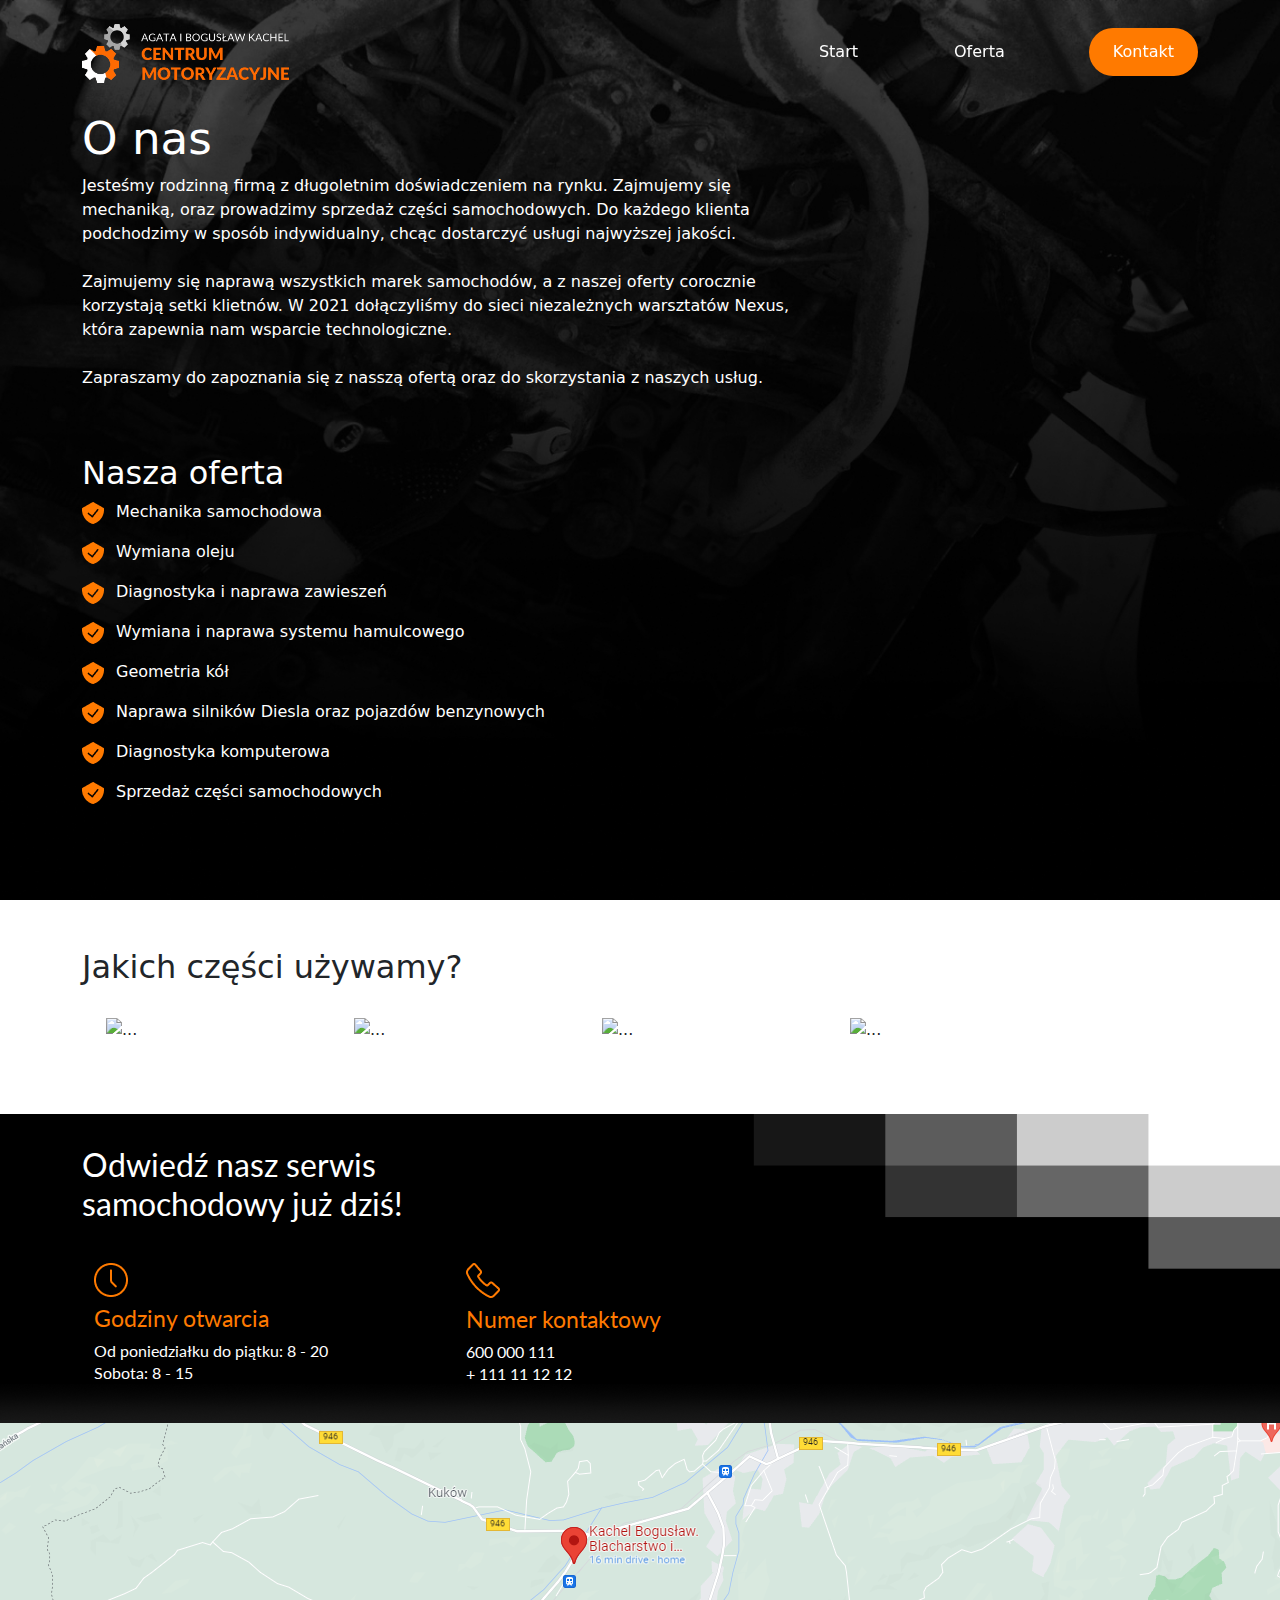
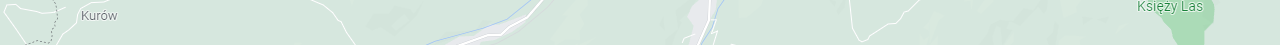
==== oferta.html @ 3b059a5d "comm" ====
<!DOCTYPE html>
<html lang="en">

<head>
    <meta charset="UTF-8" />
    <meta name="viewport" content="width=device-width. initial-scale=1.0" />
    <meta http-equiv="X-UA-Compatible" content="ie=edge" />
    <title>Welcome</title>
    <link rel="stylesheet" href="css/main.css" />
    <link rel="stylesheet" href="css/bootstrap.min.css" />
    <link rel="preconnect" href="https://fonts.googleapis.com">
    <link rel="preconnect" href="https://fonts.gstatic.com" crossorigin>
    <link rel="preconnect" href="https://fonts.googleapis.com">
    <link rel="preconnect" href="https://fonts.gstatic.com" crossorigin>
    <link href="https://fonts.googleapis.com/css2?family=Lato:wght@300;400;700;900&display=swap" rel="stylesheet">
</head>

<body>
    <!-- Start navbar-->
    <nav class="navbar fixed-top navbar-expand-lg navbar-dark p-md-3 ">
        <div class="container">
            <a class="navbar-brand" href="#"><img src="img/logo.png" alt="" width="207" height="59" class="d-inline-block align-text-top"></a>
            <button class="navbar-toggler" type="button" data-bs-toggle="collapse" data-bs-target="#navbarNav"
                aria-controls="navbarNav" aria-expanded="false" aria-label="Toggle navigation">
                <span class="navbar-toggler-icon"></span>
            </button>
            <div class="collapse navbar-collapse" id="navbarNav">
                <ul class="navbar-nav ms-auto">
                    <li class="nav-item">
                        <a class="nav-link text-white" aria-current="page" href="index.html">Start</a>
                    </li>
                    <li class="nav-item">
                        <a class="nav-link text-white" aria-current="page" href="oferta.html">Oferta</a>
                    </li>
                </ul>
                <a href="#" class="main-btn">Kontakt</a>
            </div>
        </div>
    </nav>
    <!--End navbar-->
     <!-- Start hero-->
     <section class="hero-about d-flex banner-image justify-content-center align-items-center">
      <div class="container absolut-container">
        <div class="row align-items-center">
        <div class="col-8">
                  <h1>O nas</h1>
                      <p class="">Jesteśmy rodzinną firmą z długoletnim doświadczeniem na rynku. Zajmujemy się mechaniką, 
                        oraz prowadzimy sprzedaż części samochodowych. Do każdego klienta podchodzimy w 
                        sposób indywidualny, chcąc dostarczyć usługi najwyższej jakości. <br/><br/>
                        
                        Zajmujemy się naprawą wszystkich marek samochodów, a z naszej oferty corocznie korzystają
                        setki klietnów. W 2021 dołączyliśmy do sieci niezależnych warsztatów Nexus, która zapewnia nam
                        wsparcie technologiczne.<br/><br/>
                        
                        Zapraszamy do zapoznania się z nasszą ofertą oraz do skorzystania z naszych usług.</p><br/><br/>
             
                        <div class="row"><h2 class="about">Nasza oferta</h2>
                        <ul class="about-ul">
                          <li class="info-li"><img class="info-img" src="img/trust-icon.png" alt=""><p class="info-text">Mechanika samochodowa</p></li>
                          <li class="info-li"><img class="info-img" src="img/trust-icon.png" alt=""><p class="info-text">Wymiana oleju</p></li>
                          <li class="info-li"><img class="info-img" src="img/trust-icon.png" alt=""><p class="info-text">Diagnostyka i naprawa zawieszeń </p></li>
                          <li class="info-li"><img class="info-img" src="img/trust-icon.png" alt=""><p class="info-text">Wymiana i naprawa systemu hamulcowego</p></li>
                          <li class="info-li"><img class="info-img" src="img/trust-icon.png" alt=""><p class="info-text">Geometria kół</p></li>
                          <li class="info-li"><img class="info-img" src="img/trust-icon.png" alt=""><p class="info-text">Naprawa silników Diesla oraz pojazdów benzynowych</p></li>
                          <li class="info-li"><img class="info-img" src="img/trust-icon.png" alt=""><p class="info-text">Diagnostyka komputerowa</p></li>
                          <li class="info-li"><img class="info-img" src="img/trust-icon.png" alt=""><p class="info-text">Sprzedaż części samochodowych</p></li>
                        </ul>   
                      </div> 
                    </div>    
          </div>       
      </div>
   </section>
  <!--End hero-->
     <!-- Main Content Area -->
        <section class="info bg-white">
          <div class="container py-5">
              <h2>Jakich części używamy?</h2>
              <div class="col-12">
                <div class="row">
                  <img src="img/castrol.png" class="float-left img-about d-inline-block" alt="...">
                  <img src="img/castrol.png" class="float-left img-about d-inline-block" alt="...">
                  <img src="img/castrol.png" class="float-left img-about d-inline-block" alt="...">
                  <img src="img/castrol.png" class="float-left img-about d-inline-block" alt="...">
                </div>
              </div>
          </div>
        </section>
        <section class="footer banner-image">
          <div class="container">
              <h1 class="h2-footer">Odwiedź nasz serwis <br/>
                samochodowy już dziś!</h1>
                <div class="container">
                  <div class="row">
                    <div class="col-6 col-sm-4">
                      <img src="img/time-icon.png" alt="">
                      <h3 class="h3-footer">Godziny otwarcia</h3>
                      <p class="p-footer">Od poniedziałku do piątku: 8 - 20 <br/>
                        Sobota: 8 - 15</p>
                    </div>
                    <div class="col-6 col-sm-3">
                      <img src="img/phone-icon.png" alt="">
                      <h3 class="h3-footer">Numer kontaktowy</h3>
                      <p class="p-footer">600 000 111<br/>
                        + 111 11 12 12</p>
                    </div>
                    </div>
          </div>
        </section>
        <a href="https://www.google.com/maps/dir//Kachel+Bogus%C5%82aw.+Blacharstwo+i+mechanika+samochodowa,+34-205+Stryszawa;+20b/data=!4m6!4m5!1m1!4e2!1m2!1m1!1s0x47167fbaea51a74d:0xe1f21fc1faf50eaa?sa=X&ved=2ahUKEwjrvMmQvfrzAhXG-ioKHZ1rCtQQ48ADegQIAhAU" style="display: block;" class="footer-img" alt="..."></a>
    <script src="js/bootstrap.bundle.min.js"></script>
</body>

</html>
---- css/main.css ----
body {
    font-family: 'Lato', sans-serif;
}

/* Navbar */

.navbar {
    padding: 20 0 !important;
}
.navbar .nav-item {
    margin: 0 !important;
    padding: 0 !important;
}

.navbar .nav-item .nav-link {
    color: #FFFFFF;
    font-size: 1rem;
    font-weight: normal;
    margin: 0 40px;
    padding: 0;
    transition: all .4s ease-in-out;
}

.navbar .nav-item .nav-link:hover {
    color: #BA5900 !important;
}

.navbar .main-btn {
    background-color: #FF7A00;
    text-decoration: none;
    color: #FFFFFF;
    font-size: 1rem;
    font-weight: normal;
    padding: 12px 24px;
    border-radius: 24px;
    display: inline-block;
    margin-left: 36px;
    transition: all .4s ease-in-out;
}

.navbar .main-btn:hover {
    background: #BA5900;
}


/* Hero */
.hero {
    height: 100vh;
    background: url(bg2.jpg);
    background-position: center;
    background-repeat: no-repeat;
    background-size: cover;
    position: relative;
    margin:auto;
}

.hero, .hero-about h1 {
    color:white;
    font-size: 2.827rem;
}

.hero, .hero-about h3 {
    font-size: 1.414rem;
    color:#FFFFFF;
    font-weight: 400;
}

.hero .main-btn {
    background-color: #FF7A00;
    text-decoration: none;
    color: #FFFFFF;
    font-size: 1rem;
    font-weight: normal;
    padding: 12px 24px;
    border-radius: 24px;
    margin-top: 40px;
    display: inline-block;
    transition: all .4s ease-in-out;
}

.hero .main-btn:hover {
    background: #BA5900;
}

.hero .secondary-btn {
    background-color: #5448C8;
    text-decoration: none;
    color: #FFFFFF;
    font-size: 1rem;
    font-weight: normal;
    padding: 12px 24px;
    border-radius: 24px;
    margin-top: 40px;
    display: inline-block;
    transition: all .4s ease-in-out;
    margin-left: 32px;
}

.hero .secondary-btn:hover {
    background: #3D3492;
}

.container-lg .black {
    background-color: black;
}

/* About */

.about .about-box {
    text-align: center;
    margin-top: 32px;
    margin-bottom: 40px;
}

.bg-black {
    background-color: #000000;
}
.about-img {
    margin-bottom: 24px;
}

.about-box-text {
    color: #FFFFFF;
}
.info .info-ul {
    list-style-type: none;
    margin-top: 16px;
}

.li-info {
    list-style-type: none;
    align-items: center;
}

.info-text {
    margin-left: 12px;
    display: inline-block;
}

.info-img {
    vertical-align: text-top;
}


.info .main-btn {
    background-color: #FF7A00;
    text-decoration: none;
    color: #FFFFFF;
    font-size: 1rem;
    font-weight: normal;
    padding: 12px 24px;
    border-radius: 24px;
    display: inline-block;
    margin-top: 16px;
    transition: all .4s ease-in-out;
}

.info .main-btn:hover {
    background: #BA5900;
}


/* Footer */

.footer {
        background: url(footer-bg.jpg);
        background-size: cover;
        height: 30vh;
        
    }

.footer .h2-footer {
    padding-top: 32px;
    padding-bottom: 32px;
    color: #FFFFFF;
    font-weight: 400;
    font-family: Lato;
    font-size: 1.999rem;
}

.footer .h3-footer {
    padding-top: 8px;
    color: #FF7A00;
    font-size: 1.414rem;
    font-weight: 400;
    font-family: Lato;
}

.footer .p-footer {
    font-family: Lato;
    font-style: normal;
    font-weight: normal;
    font-size: 1rem;
    line-height: 22px;
    color:#FFFFFF
}

.footer-img {
    background-image: url(map.png);
    background-color: black;
    position: relative;
    height: 29vh;
    background-repeat: no-repeat;
    background-position: center;
    position: relative;
    margin:auto;
    clear:both;
}

/* About page */

.hero-about {
    min-height: 100vh;
    background: url(bg-about.jpg);
    background-position: center;
    background-repeat: no-repeat;
    background-size: cover;
    position: relative;
    margin:auto;
}

.hero-about p {
    color:#FFFFFF
}

.row-about {
    position: absolute;
    top: 25%;
    left: auto;
    z-index: 3;
    text-align: left;
    width: 100%;
}

.hero-about h2 {
    font-size: 1.999rem;
    color:#FFFFFF;
    font-weight: 400;
}

.about-ul {
        list-style-type: none;
        margin-top: 16px;
        color: white; 
}

.info .about {
    color: white;

}

.bg-black-about {
    background-color: #000000;
    position: relative;
}

.img-about {
    max-width: 200px !important;
    margin: 24px !important;
}

.absolut-container {
   margin-top: 80px;
}
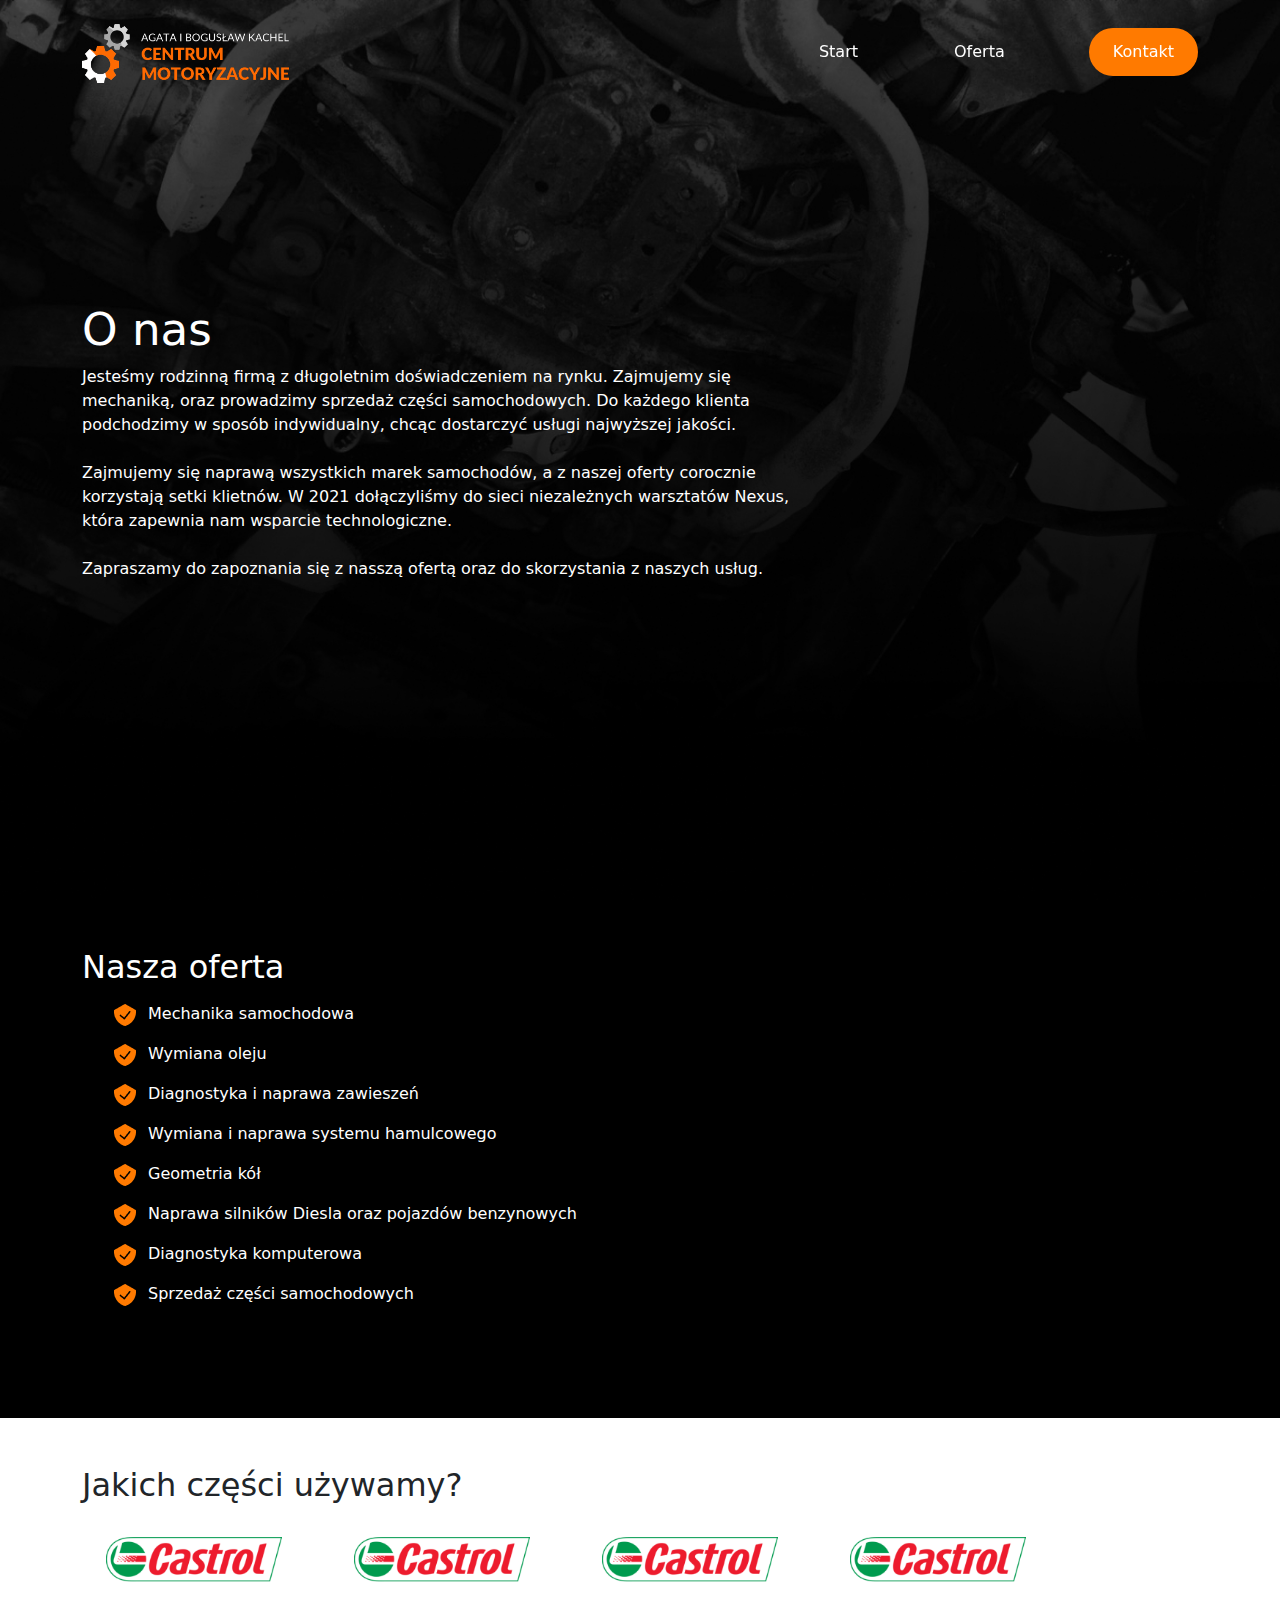
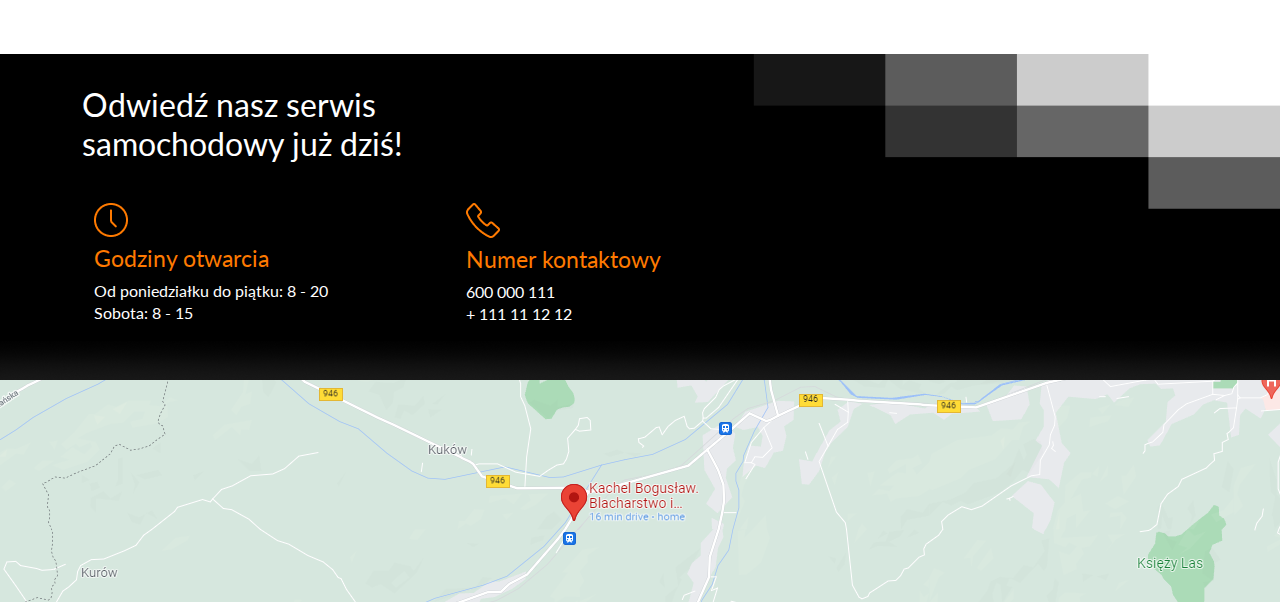
==== commit ad013b87: "Update oferta.html" ====
--- a/oferta.html
+++ b/oferta.html
@@ -40,9 +40,9 @@
     <!--End navbar-->
      <!-- Start hero-->
      <section class="hero-about d-flex banner-image justify-content-center align-items-center">
-      <div class="container absolut-container">
-        <div class="row align-items-center">
-        <div class="col-8">
+      <div class="container">
+        <div class="col-sm-8">
+          <div class="row ">
                   <h1>O nas</h1>
                       <p class="">Jesteśmy rodzinną firmą z długoletnim doświadczeniem na rynku. Zajmujemy się mechaniką, 
                         oraz prowadzimy sprzedaż części samochodowych. Do każdego klienta podchodzimy w 
@@ -53,25 +53,27 @@
                         wsparcie technologiczne.<br/><br/>
                         
                         Zapraszamy do zapoznania się z nasszą ofertą oraz do skorzystania z naszych usług.</p><br/><br/>
-             
-                        <div class="row"><h2 class="about">Nasza oferta</h2>
-                        <ul class="about-ul">
-                          <li class="info-li"><img class="info-img" src="img/trust-icon.png" alt=""><p class="info-text">Mechanika samochodowa</p></li>
-                          <li class="info-li"><img class="info-img" src="img/trust-icon.png" alt=""><p class="info-text">Wymiana oleju</p></li>
-                          <li class="info-li"><img class="info-img" src="img/trust-icon.png" alt=""><p class="info-text">Diagnostyka i naprawa zawieszeń </p></li>
-                          <li class="info-li"><img class="info-img" src="img/trust-icon.png" alt=""><p class="info-text">Wymiana i naprawa systemu hamulcowego</p></li>
-                          <li class="info-li"><img class="info-img" src="img/trust-icon.png" alt=""><p class="info-text">Geometria kół</p></li>
-                          <li class="info-li"><img class="info-img" src="img/trust-icon.png" alt=""><p class="info-text">Naprawa silników Diesla oraz pojazdów benzynowych</p></li>
-                          <li class="info-li"><img class="info-img" src="img/trust-icon.png" alt=""><p class="info-text">Diagnostyka komputerowa</p></li>
-                          <li class="info-li"><img class="info-img" src="img/trust-icon.png" alt=""><p class="info-text">Sprzedaż części samochodowych</p></li>
-                        </ul>   
-                      </div> 
-                    </div>    
+             </div>     
           </div>       
       </div>
    </section>
   <!--End hero-->
      <!-- Main Content Area -->
+     <section class="info bg-black-about">
+      <div class="container-lg px-6 py-5">
+          <h2 class="about">Nasza oferta</h2>
+        <ul class="about-ul">
+          <li class="info-li"><img class="info-img" src="img/trust-icon.png" alt=""><p class="info-text">Mechanika samochodowa</p></li>
+          <li class="info-li"><img class="info-img" src="img/trust-icon.png" alt=""><p class="info-text">Wymiana oleju</p></li>
+          <li class="info-li"><img class="info-img" src="img/trust-icon.png" alt=""><p class="info-text">Diagnostyka i naprawa zawieszeń </p></li>
+          <li class="info-li"><img class="info-img" src="img/trust-icon.png" alt=""><p class="info-text">Wymiana i naprawa systemu hamulcowego</p></li>
+          <li class="info-li"><img class="info-img" src="img/trust-icon.png" alt=""><p class="info-text">Geometria kół</p></li>
+          <li class="info-li"><img class="info-img" src="img/trust-icon.png" alt=""><p class="info-text">Naprawa silników Diesla oraz pojazdów benzynowych</p></li>
+          <li class="info-li"><img class="info-img" src="img/trust-icon.png" alt=""><p class="info-text">Diagnostyka komputerowa</p></li>
+          <li class="info-li"><img class="info-img" src="img/trust-icon.png" alt=""><p class="info-text">Sprzedaż części samochodowych</p></li>
+        </ul>
+      </div>
+     </section>
         <section class="info bg-white">
           <div class="container py-5">
               <h2>Jakich części używamy?</h2>
--- a/css/main.css
+++ b/css/main.css
@@ -165,7 +165,7 @@
 .footer {
         background: url(footer-bg.jpg);
         background-size: cover;
-        height: 30vh;
+        min-height: 30vh;
         
     }
 
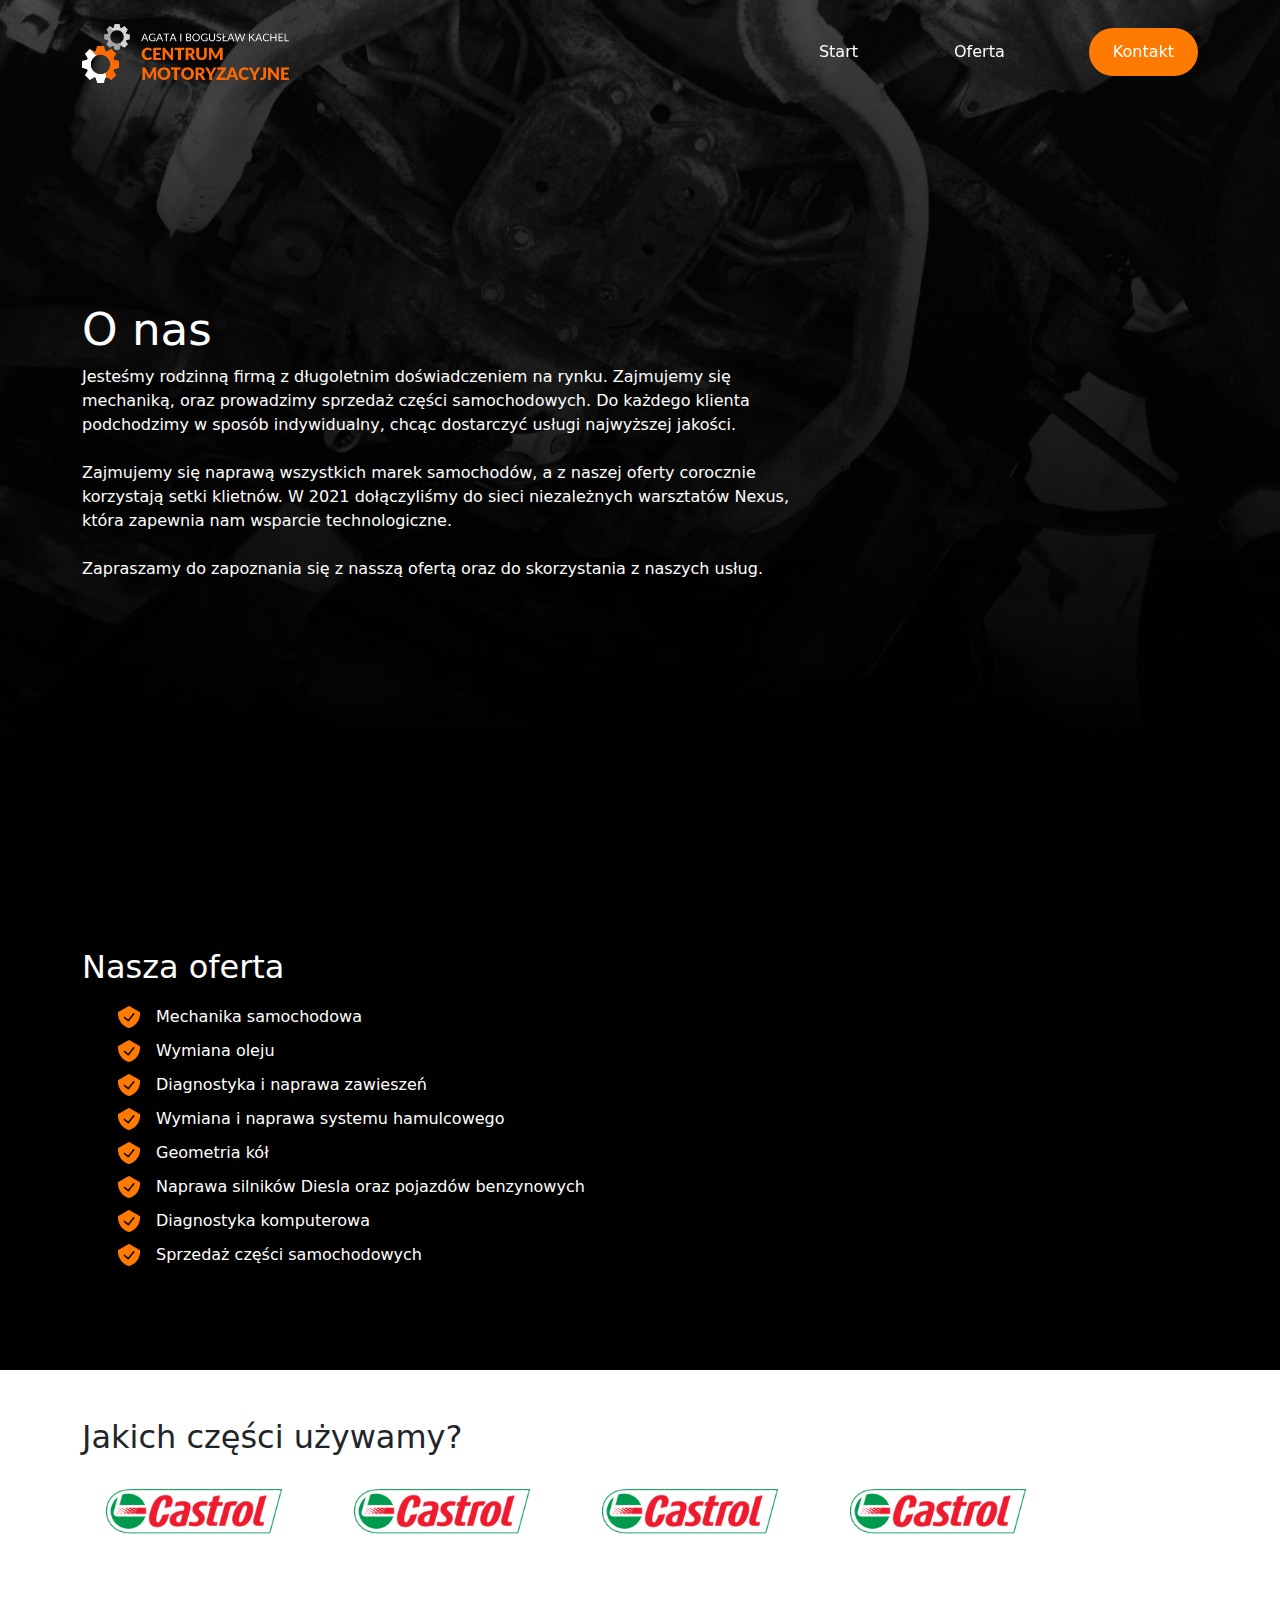
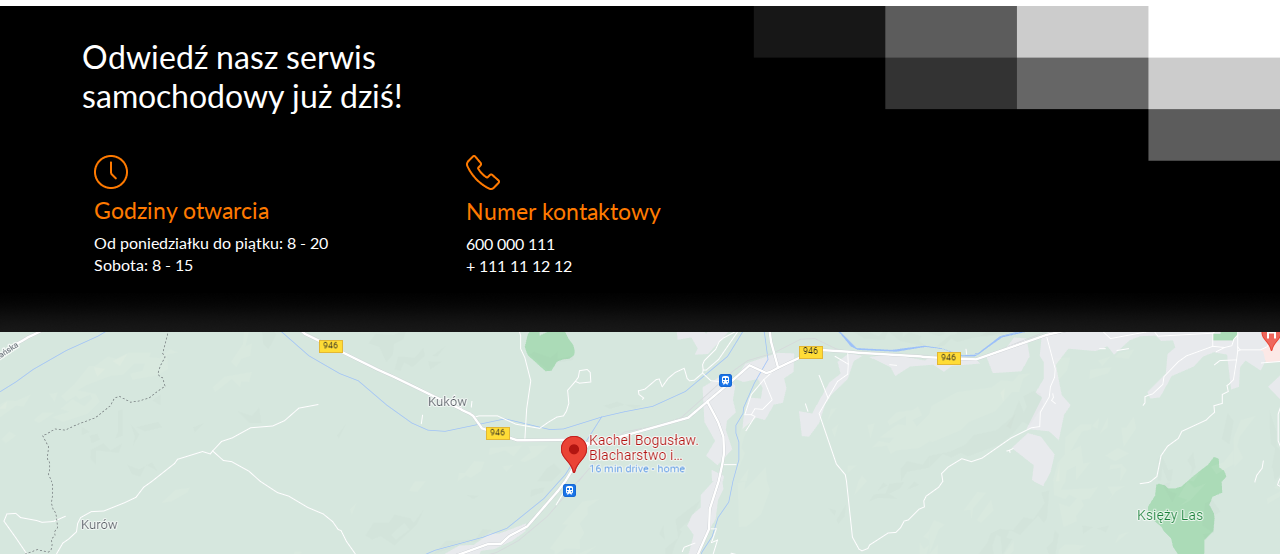
==== commit b1258331: "c" ====
--- a/oferta.html
+++ b/oferta.html
@@ -106,9 +106,10 @@
                         + 111 11 12 12</p>
                     </div>
                     </div>
+                    </div>
           </div>
         </section>
-        <a href="https://www.google.com/maps/dir//Kachel+Bogus%C5%82aw.+Blacharstwo+i+mechanika+samochodowa,+34-205+Stryszawa;+20b/data=!4m6!4m5!1m1!4e2!1m2!1m1!1s0x47167fbaea51a74d:0xe1f21fc1faf50eaa?sa=X&ved=2ahUKEwjrvMmQvfrzAhXG-ioKHZ1rCtQQ48ADegQIAhAU" style="display: block;" class="footer-img" alt="..."></a>
+        <a href="https://www.google.com/maps/dir//Kachel+Bogus%C5%82aw.+Blacharstwo+i+mechanika+samochodowa,+34-205+Stryszawa;+20b/data=!4m6!4m5!1m1!4e2!1m2!1m1!1s0x47167fbaea51a74d:0xe1f21fc1faf50eaa?sa=X&ved=2ahUKEwjrvMmQvfrzAhXG-ioKHZ1rCtQQ48ADegQIAhAU" style="display: block;" class="footer-img"></a>
     <script src="js/bootstrap.bundle.min.js"></script>
 </body>
 
--- a/css/main.css
+++ b/css/main.css
@@ -127,18 +127,19 @@
     margin-top: 16px;
 }
 
-.li-info {
+.info-li {
     list-style-type: none;
     align-items: center;
+    padding-bottom: 4px;
 }
 
 .info-text {
     margin-left: 12px;
-    display: inline-block;
+    display: inline;
 }
 
 .info-img {
-    vertical-align: text-top;
+    padding: 4px;
 }
 
 
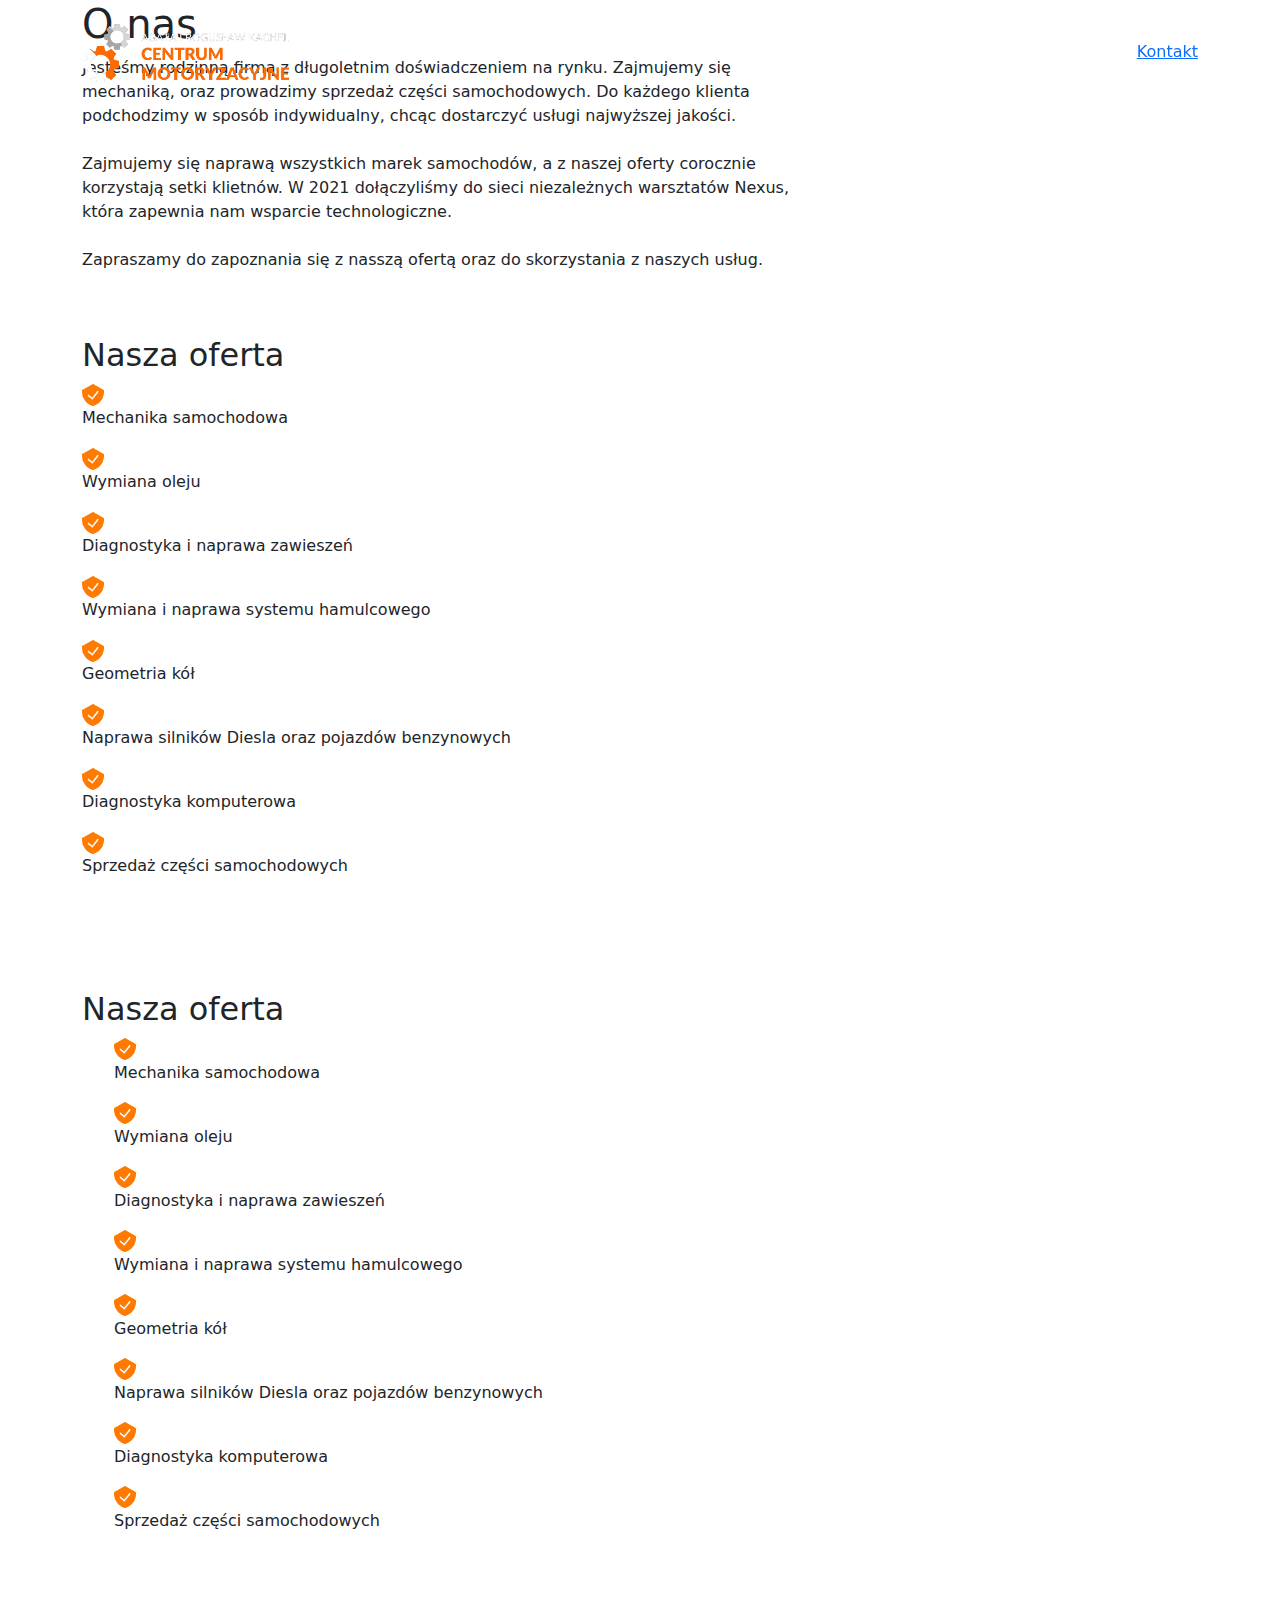
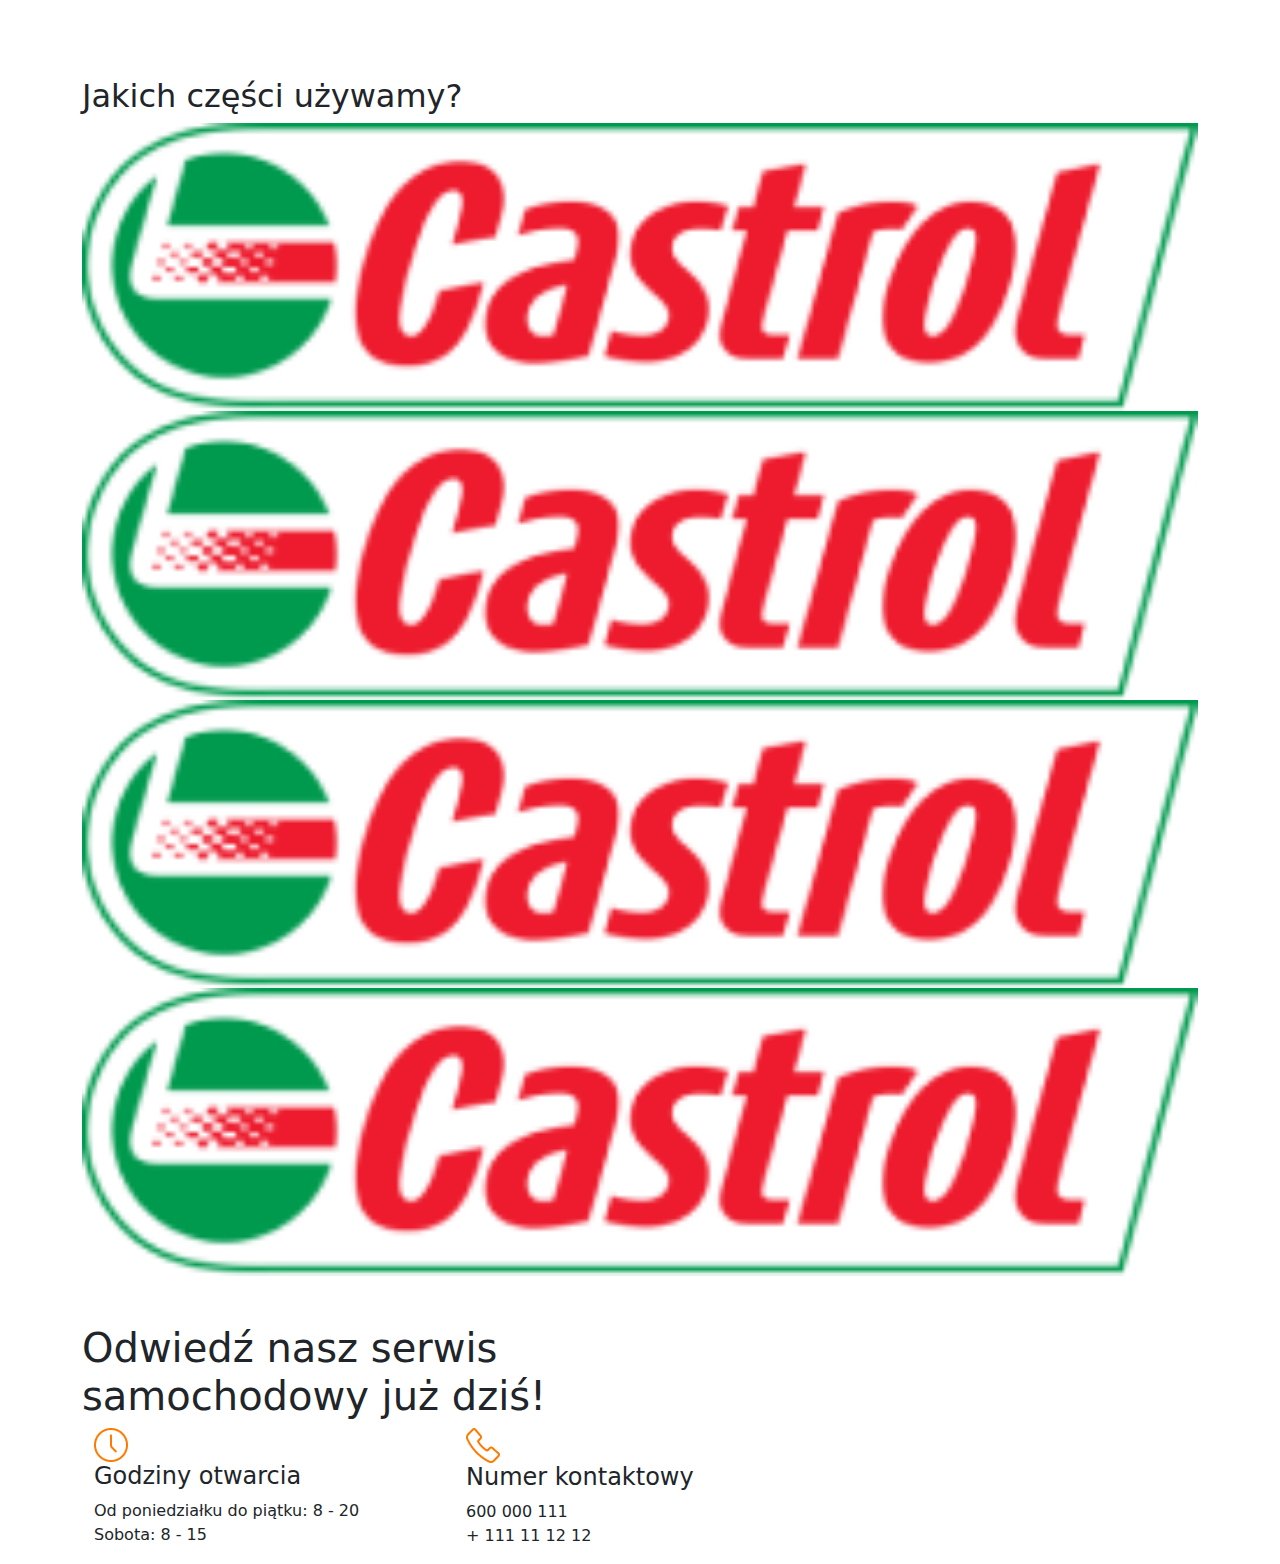
==== commit c3d486db: "a" ====
--- a/oferta.html
+++ b/oferta.html
@@ -40,9 +40,9 @@
     <!--End navbar-->
      <!-- Start hero-->
      <section class="hero-about d-flex banner-image justify-content-center align-items-center">
-      <div class="container">
-        <div class="col-sm-8">
-          <div class="row ">
+      <div class="container absolut-container">
+        <div class="row align-items-center">
+        <div class="col-8">
                   <h1>O nas</h1>
                       <p class="">Jesteśmy rodzinną firmą z długoletnim doświadczeniem na rynku. Zajmujemy się mechaniką, 
                         oraz prowadzimy sprzedaż części samochodowych. Do każdego klienta podchodzimy w 
@@ -53,7 +53,20 @@
                         wsparcie technologiczne.<br/><br/>
                         
                         Zapraszamy do zapoznania się z nasszą ofertą oraz do skorzystania z naszych usług.</p><br/><br/>
-             </div>     
+             
+                        <div class="row"><h2 class="about">Nasza oferta</h2>
+                        <ul class="about-ul">
+                          <li class="info-li"><img class="info-img" src="img/trust-icon.png" alt=""><p class="info-text">Mechanika samochodowa</p></li>
+                          <li class="info-li"><img class="info-img" src="img/trust-icon.png" alt=""><p class="info-text">Wymiana oleju</p></li>
+                          <li class="info-li"><img class="info-img" src="img/trust-icon.png" alt=""><p class="info-text">Diagnostyka i naprawa zawieszeń </p></li>
+                          <li class="info-li"><img class="info-img" src="img/trust-icon.png" alt=""><p class="info-text">Wymiana i naprawa systemu hamulcowego</p></li>
+                          <li class="info-li"><img class="info-img" src="img/trust-icon.png" alt=""><p class="info-text">Geometria kół</p></li>
+                          <li class="info-li"><img class="info-img" src="img/trust-icon.png" alt=""><p class="info-text">Naprawa silników Diesla oraz pojazdów benzynowych</p></li>
+                          <li class="info-li"><img class="info-img" src="img/trust-icon.png" alt=""><p class="info-text">Diagnostyka komputerowa</p></li>
+                          <li class="info-li"><img class="info-img" src="img/trust-icon.png" alt=""><p class="info-text">Sprzedaż części samochodowych</p></li>
+                        </ul>   
+                      </div> 
+                    </div>    
           </div>       
       </div>
    </section>
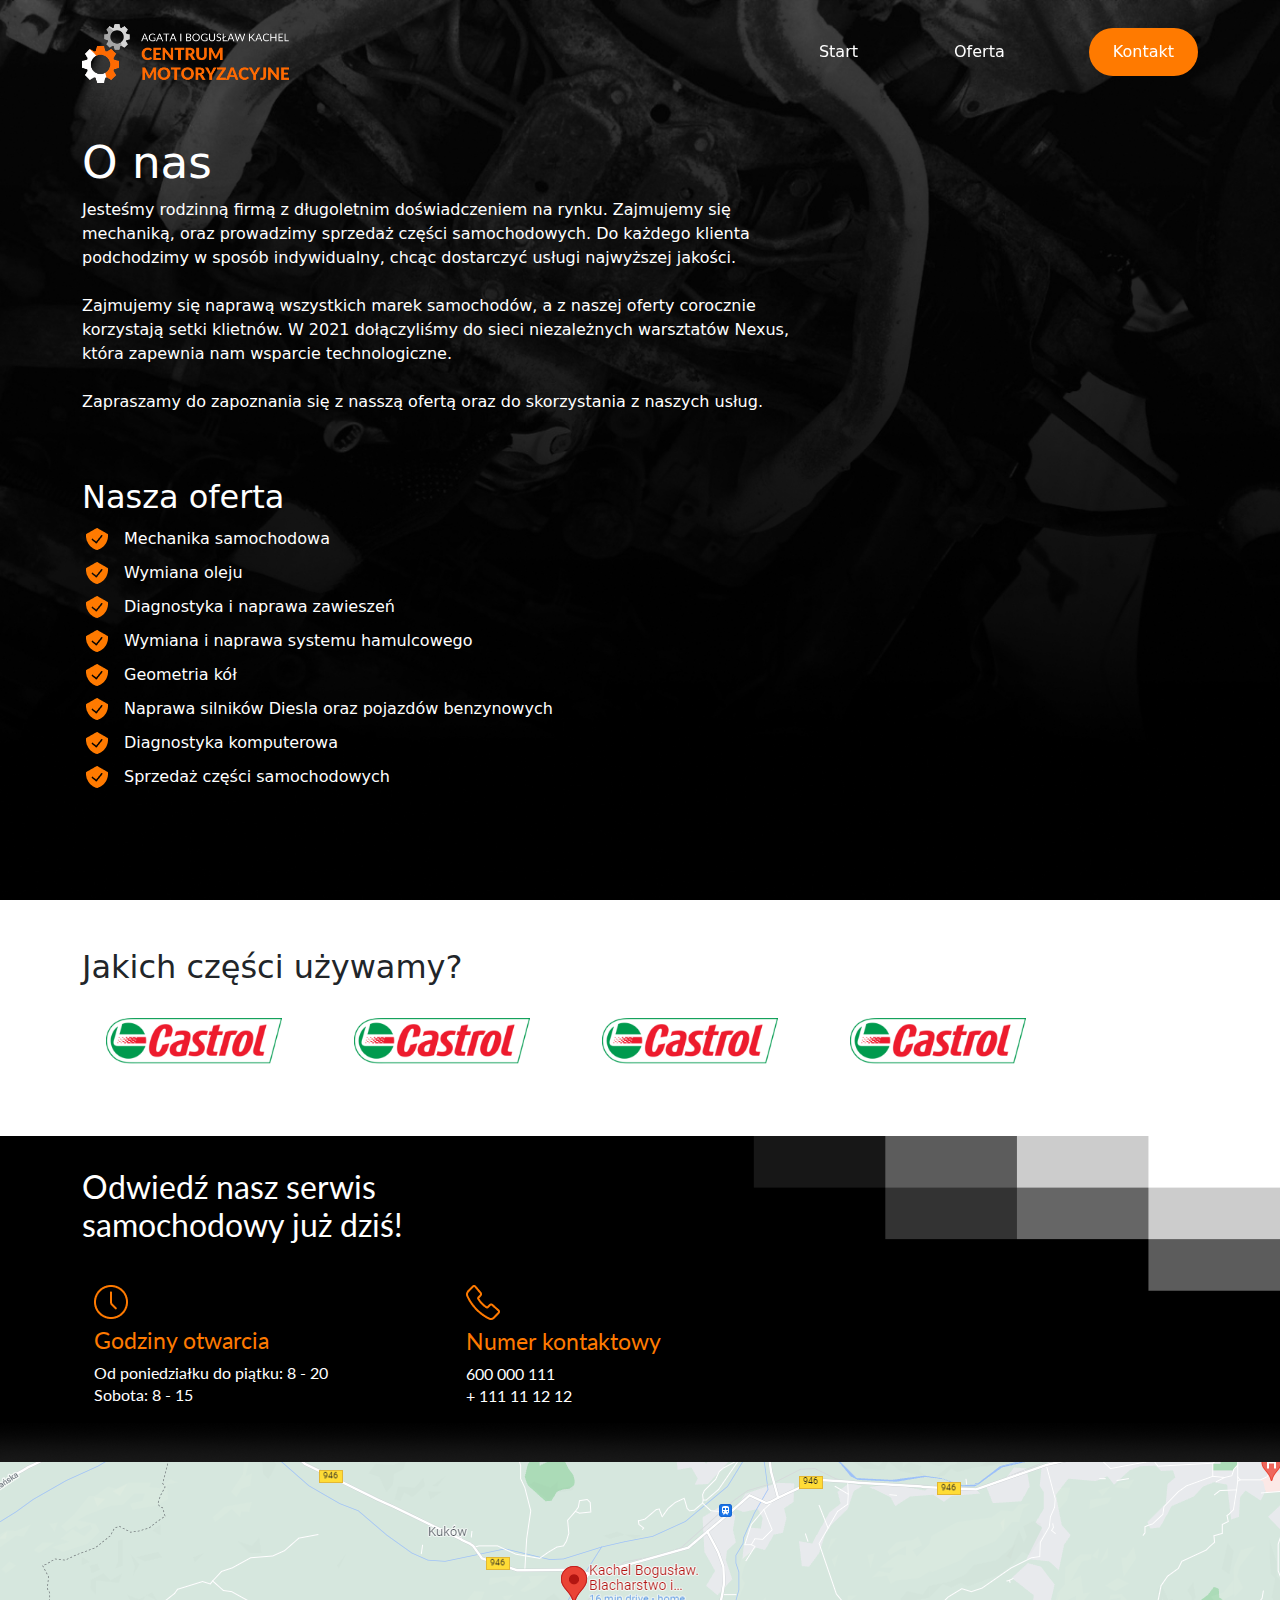
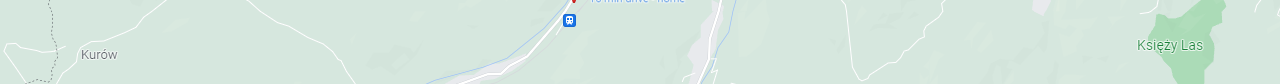
==== commit 9e4320a8: "Update oferta.html" ====
--- a/oferta.html
+++ b/oferta.html
@@ -71,22 +71,6 @@
       </div>
    </section>
   <!--End hero-->
-     <!-- Main Content Area -->
-     <section class="info bg-black-about">
-      <div class="container-lg px-6 py-5">
-          <h2 class="about">Nasza oferta</h2>
-        <ul class="about-ul">
-          <li class="info-li"><img class="info-img" src="img/trust-icon.png" alt=""><p class="info-text">Mechanika samochodowa</p></li>
-          <li class="info-li"><img class="info-img" src="img/trust-icon.png" alt=""><p class="info-text">Wymiana oleju</p></li>
-          <li class="info-li"><img class="info-img" src="img/trust-icon.png" alt=""><p class="info-text">Diagnostyka i naprawa zawieszeń </p></li>
-          <li class="info-li"><img class="info-img" src="img/trust-icon.png" alt=""><p class="info-text">Wymiana i naprawa systemu hamulcowego</p></li>
-          <li class="info-li"><img class="info-img" src="img/trust-icon.png" alt=""><p class="info-text">Geometria kół</p></li>
-          <li class="info-li"><img class="info-img" src="img/trust-icon.png" alt=""><p class="info-text">Naprawa silników Diesla oraz pojazdów benzynowych</p></li>
-          <li class="info-li"><img class="info-img" src="img/trust-icon.png" alt=""><p class="info-text">Diagnostyka komputerowa</p></li>
-          <li class="info-li"><img class="info-img" src="img/trust-icon.png" alt=""><p class="info-text">Sprzedaż części samochodowych</p></li>
-        </ul>
-      </div>
-     </section>
         <section class="info bg-white">
           <div class="container py-5">
               <h2>Jakich części używamy?</h2>
--- a/css/main.css
+++ b/css/main.css
@@ -0,0 +1,265 @@
+body {
+    font-family: 'Lato', sans-serif;
+}
+
+/* Navbar */
+
+.navbar {
+    padding: 20 0 !important;
+}
+.navbar .nav-item {
+    margin: 0 !important;
+    padding: 0 !important;
+}
+
+.navbar .nav-item .nav-link {
+    color: #FFFFFF;
+    font-size: 1rem;
+    font-weight: normal;
+    margin: 0 40px;
+    padding: 0;
+    transition: all .4s ease-in-out;
+}
+
+.navbar .nav-item .nav-link:hover {
+    color: #BA5900 !important;
+}
+
+.navbar .main-btn {
+    background-color: #FF7A00;
+    text-decoration: none;
+    color: #FFFFFF;
+    font-size: 1rem;
+    font-weight: normal;
+    padding: 12px 24px;
+    border-radius: 24px;
+    display: inline-block;
+    margin-left: 36px;
+    transition: all .4s ease-in-out;
+}
+
+.navbar .main-btn:hover {
+    background: #BA5900;
+}
+
+
+/* Hero */
+.hero {
+    height: 100vh;
+    background: url(bg2.jpg);
+    background-position: center;
+    background-repeat: no-repeat;
+    background-size: cover;
+    position: relative;
+    margin:auto;
+}
+
+.hero, .hero-about h1 {
+    color:white;
+    font-size: 2.827rem;
+}
+
+.hero, .hero-about h3 {
+    font-size: 1.414rem;
+    color:#FFFFFF;
+    font-weight: 400;
+}
+
+.hero .main-btn {
+    background-color: #FF7A00;
+    text-decoration: none;
+    color: #FFFFFF;
+    font-size: 1rem;
+    font-weight: normal;
+    padding: 12px 24px;
+    border-radius: 24px;
+    margin-top: 40px;
+    display: inline-block;
+    transition: all .4s ease-in-out;
+}
+
+.hero .main-btn:hover {
+    background: #BA5900;
+}
+
+.hero .secondary-btn {
+    background-color: #5448C8;
+    text-decoration: none;
+    color: #FFFFFF;
+    font-size: 1rem;
+    font-weight: normal;
+    padding: 12px 24px;
+    border-radius: 24px;
+    margin-top: 40px;
+    display: inline-block;
+    transition: all .4s ease-in-out;
+    margin-left: 32px;
+}
+
+.hero .secondary-btn:hover {
+    background: #3D3492;
+}
+
+.container-lg .black {
+    background-color: black;
+}
+
+/* About */
+
+.about .about-box {
+    text-align: center;
+    margin-top: 32px;
+    margin-bottom: 40px;
+}
+
+.bg-black {
+    background-color: #000000;
+}
+.about-img {
+    margin-bottom: 24px;
+}
+
+.about-box-text {
+    color: #FFFFFF;
+}
+.info .info-ul {
+    list-style-type: none;
+    margin-top: 16px;
+}
+
+.info-li {
+    list-style-type: none;
+    align-items: center;
+    padding-bottom: 4px;
+}
+
+.info-text {
+    margin-left: 12px;
+    display: inline;
+}
+
+.info-img {
+    padding: 4px;
+}
+
+
+.info .main-btn {
+    background-color: #FF7A00;
+    text-decoration: none;
+    color: #FFFFFF;
+    font-size: 1rem;
+    font-weight: normal;
+    padding: 12px 24px;
+    border-radius: 24px;
+    display: inline-block;
+    margin-top: 16px;
+    transition: all .4s ease-in-out;
+}
+
+.info .main-btn:hover {
+    background: #BA5900;
+}
+
+
+/* Footer */
+
+.footer {
+        background: url(footer-bg.jpg);
+        background-size: cover;
+        min-height: 30vh;
+        
+    }
+
+.footer .h2-footer {
+    padding-top: 32px;
+    padding-bottom: 32px;
+    color: #FFFFFF;
+    font-weight: 400;
+    font-family: Lato;
+    font-size: 1.999rem;
+}
+
+.footer .h3-footer {
+    padding-top: 8px;
+    color: #FF7A00;
+    font-size: 1.414rem;
+    font-weight: 400;
+    font-family: Lato;
+}
+
+.footer .p-footer {
+    font-family: Lato;
+    font-style: normal;
+    font-weight: normal;
+    font-size: 1rem;
+    line-height: 22px;
+    color:#FFFFFF
+}
+
+.footer-img {
+    background-image: url(map.png);
+    background-color: black;
+    position: relative;
+    height: 29vh;
+    background-repeat: no-repeat;
+    background-position: center;
+    position: relative;
+    margin:auto;
+    clear:both;
+}
+
+/* About page */
+
+.hero-about {
+    min-height: 100vh;
+    background: url(bg-about.jpg);
+    background-position: center;
+    background-repeat: no-repeat;
+    background-size: cover;
+    position: relative;
+    margin:auto;
+}
+
+.hero-about p {
+    color:#FFFFFF
+}
+
+.row-about {
+    position: absolute;
+    top: 25%;
+    left: auto;
+    z-index: 3;
+    text-align: left;
+    width: 100%;
+}
+
+.hero-about h2 {
+    font-size: 1.999rem;
+    color:#FFFFFF;
+    font-weight: 400;
+}
+
+.about-ul {
+        list-style-type: none;
+        margin-top: 16px;
+        color: white; 
+}
+
+.info .about {
+    color: white;
+
+}
+
+.bg-black-about {
+    background-color: #000000;
+    position: relative;
+}
+
+.img-about {
+    max-width: 200px !important;
+    margin: 24px !important;
+}
+
+.absolut-container {
+   margin-top: 80px;
+}
